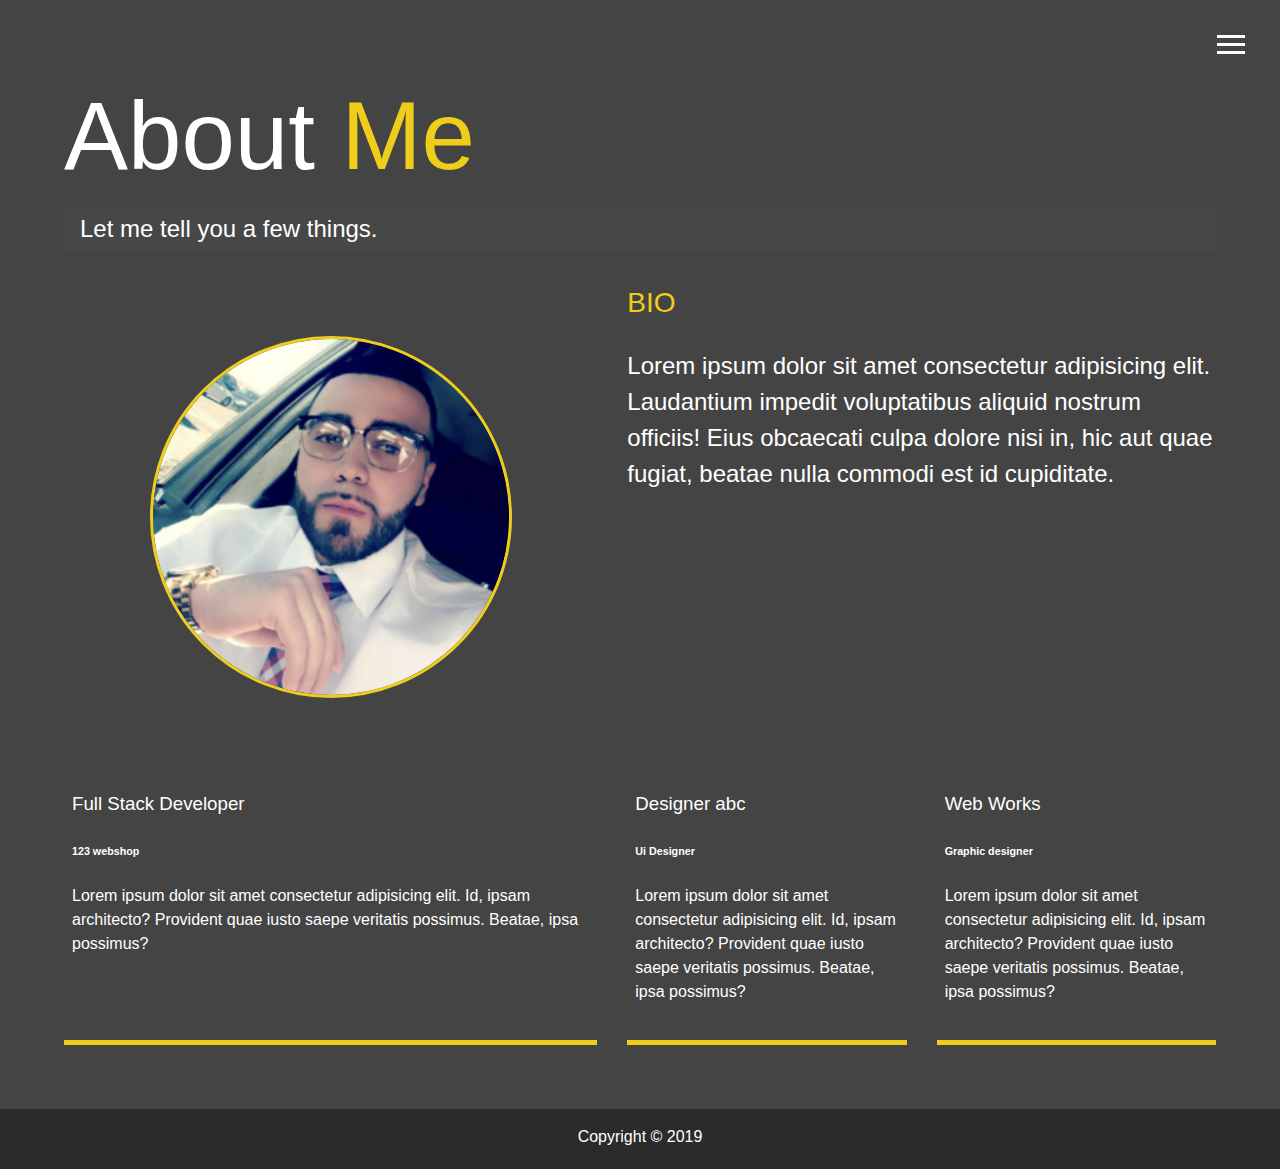
==== about.html @ 4a2ecdd3 "Updates" ====
<!DOCTYPE html>
   <html lang="en">
   <head>
       <meta charset="UTF-8">
       <meta name="viewport" content="width=device-width, initial-scale=1.0">
       <meta http-equiv="X-UA-Compatible" content="ie=edge">
       <link rel="stylesheet" href="https://use.fontawesome.com/releases/v5.8.1/css/all.css" integrity="sha384-50oBUHEmvpQ+1lW4y57PTFmhCaXp0ML5d60M1M7uH2+nqUivzIebhndOJK28anvf" crossorigin="anonymous">


       <link rel="stylesheet" href="css/main.css">
       <title>About Me</title>
   </head>
   <body>
     <div class="overlay"></div> 
      <header>
       <div class="menu-btn">
        <div class="btn-line"></div>
        <div class="btn-line"></div>
        <div class="btn-line"></div>
      </div>   
      <nav class="menu">
        <div class="menu-branding">  
            <div class="portrait"></div>
        </div>
        <ul class="menu-nav">
          <li class="nav-item">
              <a href="index.html" class="nav-link">Home</a>
              
          </li>    
          <li class="nav-item current">
              <a href="about.html" class="nav-link">About Me</a>
              
          </li>    
          <li class="nav-item">
              <a href="work.html" class="nav-link">MY Work</a>
              
          </li>    
          <li class="nav-item">
              <a href="contact.html" class="nav-link">How To Reach Me</a>
               
          </li>    
        </ul>
    </nav>

      </header>
      <main id="about">
           <h1 class="lg-heading">
              About <span class="text-secondary">Me</span>
          </h1>
          <h2 class="sm-heading">
              Let me tell you a few things.
          </h2>
          <div class="about-info">
              <img src="img/portrait.jpg" alt="David Gutierrez" 
              class="bio-image">
              
              <div class="bio">
                  <h3 class="text-secondary">BIO</h3>
                  <P> Lorem ipsum dolor sit amet consectetur adipisicing elit. 
                      Laudantium impedit voluptatibus aliquid nostrum officiis!
                        Eius obcaecati culpa dolore nisi in, hic aut quae fugiat,
                     beatae nulla commodi est id cupiditate.</P>
              </div>

              <div class="job job-1">
                  <h3>Full Stack Developer</h3>
                  <h6>123 webshop</h6>
                  <p>Lorem ipsum dolor sit amet consectetur adipisicing elit.
                       Id, ipsam 
                       architecto? Provident quae iusto saepe veritatis possimus.
                       Beatae, ipsa possimus?</p>
              </div>

              <div class="job job-2">
                    <h3>Designer abc</h3>
                    <h6>Ui Designer</h6>
                    <p>Lorem ipsum dolor sit amet consectetur adipisicing elit.
                         Id, ipsam architecto? Provident quae iusto saepe veritatis possimus.
                         Beatae, ipsa possimus?</p>
                </div>

                <div class="job job-3">
                        <h3>Web Works</h3>
                        <h6>Graphic designer</h6>
                        <p>Lorem ipsum dolor sit amet consectetur adipisicing elit.
                             Id, ipsam architecto? Provident quae iusto saepe veritatis possimus.
                             Beatae, ipsa possimus?</p>
                    </div>  
          </div>

          
          
      </main>

      <footer id="main-footer">
        Copyright &copy; 2019

      </footer>

    
      <script src="js/main.js"></script>
   </body>
   </html>
---- css/main.css ----
.menu-btn {
  position: absolute;
  z-index: 3;
  right: 35px;
  top: 35px;
  cursor: pointer;
  transition: all 0.5s ease-out; }
  .menu-btn .btn-line {
    width: 28px;
    height: 3px;
    margin: 0 0 5px 0;
    background: #fff;
    transition: all 0.5s ease-out; }
  .menu-btn.close {
    transform: rotate(180deg); }
    .menu-btn.close .btn-line:nth-child(1) {
      transform: rotate(45deg) translate(5px, 5px); }
    .menu-btn.close .btn-line:nth-child(2) {
      opacity: 0; }
    .menu-btn.close .btn-line:nth-child(3) {
      transform: rotate(-45deg) translate(7px, -6px); }

.menu {
  position: fixed;
  top: 0;
  width: 100%;
  opacity: 0.9;
  visibility: hidden; }
  .menu.show {
    visibility: visible; }
  .menu-branding, .menu-nav {
    display: flex;
    flex-flow: column wrap;
    align-items: center;
    justify-content: center;
    float: left;
    width: 50%;
    height: 100vh;
    overflow: hidden; }
  .menu-nav {
    margin: 0;
    padding: 0;
    background: #373737;
    list-style: none;
    transform: translate3d(0, -100%, 0);
    transition: all 0.5s ease-out; }
    .menu-nav.show {
      transform: translate3d(0, 0, 0); }
  .menu-branding {
    background: #444;
    transform: translate3d(0, 100%, 0);
    transition: all 0.5s ease-out; }
    .menu-branding.show {
      transform: translate3d(0, 0, 0); }
    .menu-branding .portrait {
      width: 250px;
      height: 250px;
      background: url("../img/portrait.jpg");
      border-radius: 50%;
      border: solid 3px #eece1a; }
  .menu .nav-item {
    transform: translate3d(600px, 0, 0);
    transition: all 0.5s ease-out; }
    .menu .nav-item.show {
      transform: translate3d(0, 0, 0); }
    .menu .nav-item.current > a {
      color: #eece1a; }
  .menu .nav-link {
    display: inline-block;
    position: relative;
    font-size: 30px;
    text-transform: uppercase;
    padding: 1rem 0;
    font-weight: 300;
    color: #fff;
    text-decoration: none;
    transition: all 0.5s ease-out; }
    .menu .nav-link:hover {
      color: #eece1a; }

.nav-item:nth-child(1) {
  transition-delay: 0.1s; }

.nav-item:nth-child(2) {
  transition-delay: 0.2s; }

.nav-item:nth-child(3) {
  transition-delay: 0.3s; }

.nav-item:nth-child(4) {
  transition-delay: 0.4s; }

* {
  box-sizing: border-box; }

body {
  background: #444;
  color: #fff;
  height: 100%;
  margin: 0;
  font-family: 'Segoe UI', Tahoma, Geneva, Verdana, sans-serif;
  line-height: 1.5; }
  body#bg-img {
    background: url(../img/background.jpg);
    background-attachment: fixed;
    background-size: cover; }
    body#bg-img .overlay {
      position: absolute;
      top: 0;
      right: 0;
      width: 100%;
      height: 100%;
      z-index: -1;
      background: rgba(68, 68, 68, 0.8); }

h1, h2, h3 {
  margin: 0;
  font-weight: 400; }
  h1.lg-heading, h2.lg-heading, h3.lg-heading {
    font-size: 6rem; }
  h1.sm-heading, h2.sm-heading, h3.sm-heading {
    margin-bottom: 2rem;
    padding: 0.2rem 1rem;
    background: rgba(73, 73, 73, 0.5); }

a {
  color: #fff;
  text-decoration: none; }

header {
  position: fixed;
  z-index: 2;
  width: 100%; }

.text-secondary {
  color: #eece1a; }

main {
  padding: 4rem;
  min-height: calc(100vh - 60px); }
  main .icons {
    margin-top: 1rem; }
    main .icons a {
      padding: 0.4rem; }
      main .icons a:hover {
        color: #eece1a;
        transition: all 0.5s ease-out; }
  main#home {
    overflow: hidden; }
    main#home h1 {
      margin-top: 20vh; }

.about-info {
  display: grid;
  grid-gap: 30px;
  grid-template-areas: 'bioimage bio bio' 'job1 job2 job3';
  grid-template-columns: repeat 3, 1fr; }
  .about-info .bio-image {
    grid-area: bioimage;
    margin: auto;
    height: 77%;
    border-radius: 50%;
    border: #eece1a 3px solid; }
  .about-info .bio {
    grid-area: bio;
    font-size: 1.5rem; }
  .about-info .job-1 {
    grid-area: job1; }
  .about-info .job-2 {
    grid-area: job2; }
  .about-info .job-3 {
    grid-area: job3; }
  .about-info .job {
    background: lighten #444, 5;
    padding: 0.5rem;
    border-bottom: #eece1a 5px solid; }

.projects {
  display: grid;
  grid-gap: 0.7rem;
  grid-template-columns: repeat(3, 1fr); }
  .projects img {
    width: 100%;
    border: 3px #fff solid; }
    .projects img:hover {
      opacity: 0.5;
      border-color: #eece1a;
      transition: all 0.5s ease-out; }

.boxes {
  display: flex;
  flex-wrap: wrap;
  justify-content: space-evenly;
  align-items: center;
  margin-top: 1rem; }
  .boxes div {
    font-size: 2rem;
    border: 3px #fff solid;
    padding: 1.5rem 2.5;
    margin-bottom: 3rem;
    transition: all 0.5s ease-out; }
    .boxes div:hover {
      padding: 0.5rem 1.5rem;
      background: black;
      color: set-text-color black; }
      .boxes div:hover sapn {
        color: set-text-color black; }

.btn, .btn-dark, .btn-light {
  display: block;
  padding: 0.5rem 1rem;
  border: 0;
  margin-bottom: 0.3rem; }
  .btn:hover, .btn-dark:hover, .btn-light:hover {
    background: #eece1a;
    color: set-text-color(#eece1a); }

.btn-dark {
  background: dlighten #444, 50;
  color: #fff; }

.btn-light {
  background: darken #444, 50;
  color: #fff; }

#main-footer {
  text-align: center;
  padding: 1rem;
  background: #2b2b2b;
  height: 60px; }

@media screen and (min-width: 1171px) {
  .projects {
    grid-template-columns: repeat 4, 1fr; } }

@media screen and (min-width: 769) and (max-width: 1170px) {
  grid-template-columns: repeat 3, 1fr; }

@media screen and (max-width: 768px) {
  main {
    align-items: center;
    text-align: center; }
    main .lg-heading {
      line-height: 1;
      margin-bottom: 1rem; }
  ul.menu-nav,
  div.menu-branding {
    float: none;
    width: 100%;
    min-height: 0; }
    ul.menu-nav.show,
    div.menu-branding.show {
      transform: translate3d(0, 0, 0); }
  .menu-nav {
    height: 75vh;
    transform: translate3d(-100%, 0, 0);
    font-size: 24px; }
  .menu-branding {
    height: 25vh;
    transform: translate3d(100%, 0, 0); }
    .menu-branding .portrait {
      background: url("../img/portrait_small.jpg");
      width: 150px;
      height: 150px; }
  .about-info {
    grid-template-areas: 'bioimage' 'bio' 'job1' 'job2' 'job3';
    grid-template-columns: 1fr; }
  .projects {
    grid-template-columns: repeat 2, 1fr; } }

@media screen and (max-width: 500px) {
  main#home h1 {
    margin-top: 10vh; }
  .projects {
    grid-template-columns: 1fr; } }
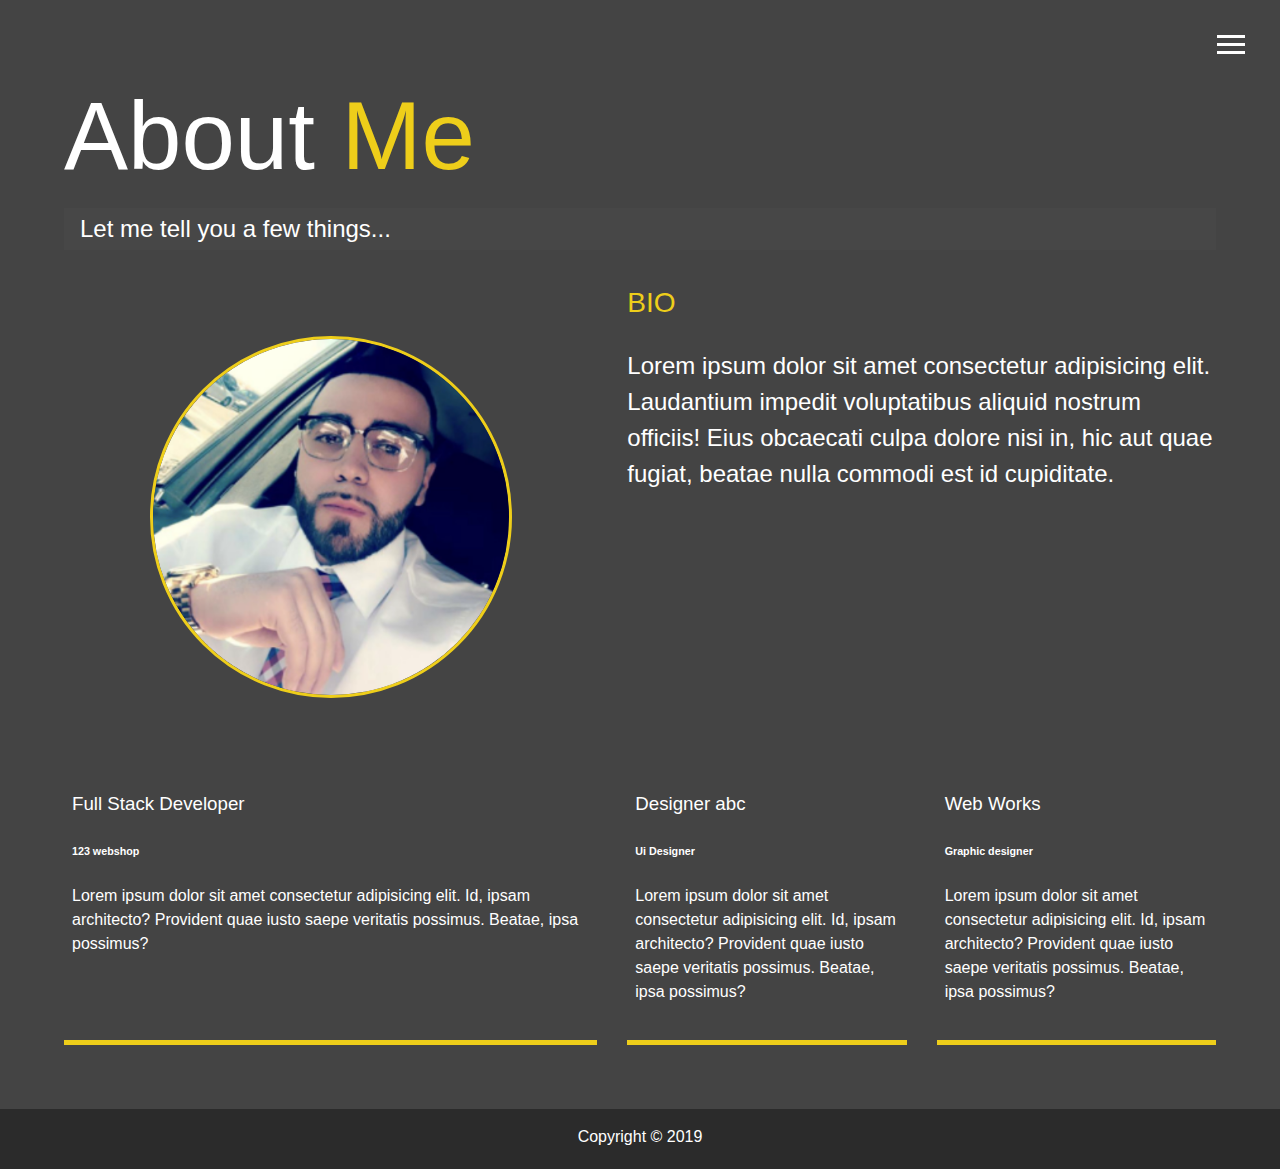
==== commit e32b6407: "Update about.html" ====
--- a/about.html
+++ b/about.html
@@ -48,7 +48,7 @@
               About <span class="text-secondary">Me</span>
           </h1>
           <h2 class="sm-heading">
-              Let me tell you a few things.
+              Let me tell you a few things...
           </h2>
           <div class="about-info">
               <img src="img/portrait.jpg" alt="David Gutierrez" 
@@ -100,4 +100,4 @@
     
       <script src="js/main.js"></script>
    </body>
-   </html>+   </html>
--- a/css/main.css
+++ b/css/main.css
@@ -55,7 +55,7 @@
     .menu-branding .portrait {
       width: 250px;
       height: 250px;
-      background: url("../img/portrait.jpg");
+      background: url("../img/port11.jpg");
       border-radius: 50%;
       border: solid 3px #eece1a; }
   .menu .nav-item {
@@ -259,7 +259,7 @@
     height: 25vh;
     transform: translate3d(100%, 0, 0); }
     .menu-branding .portrait {
-      background: url("../img/portrait_small.jpg");
+      background: url("../img/port11.jpg");
       width: 150px;
       height: 150px; }
   .about-info {
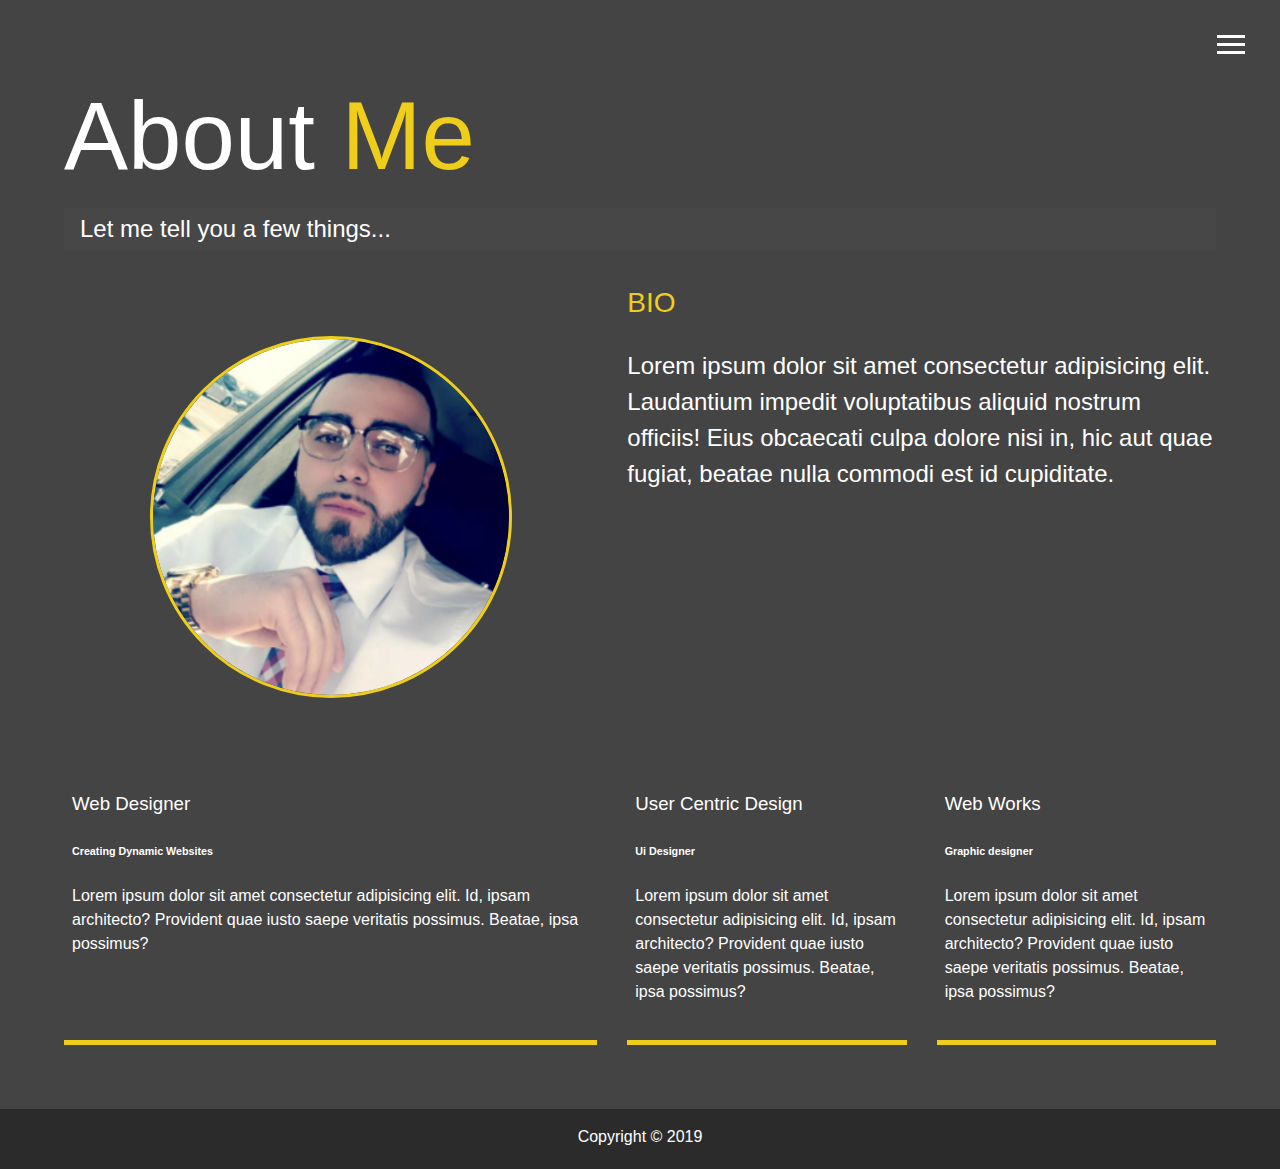
==== commit 4ba09b8d: "Update about.html" ====
--- a/about.html
+++ b/about.html
@@ -63,8 +63,8 @@
               </div>
 
               <div class="job job-1">
-                  <h3>Full Stack Developer</h3>
-                  <h6>123 webshop</h6>
+                  <h3>Web Designer</h3>
+                  <h6>Creating Dynamic Websites</h6>
                   <p>Lorem ipsum dolor sit amet consectetur adipisicing elit.
                        Id, ipsam 
                        architecto? Provident quae iusto saepe veritatis possimus.
@@ -72,7 +72,7 @@
               </div>
 
               <div class="job job-2">
-                    <h3>Designer abc</h3>
+                    <h3>User Centric Design</h3>
                     <h6>Ui Designer</h6>
                     <p>Lorem ipsum dolor sit amet consectetur adipisicing elit.
                          Id, ipsam architecto? Provident quae iusto saepe veritatis possimus.
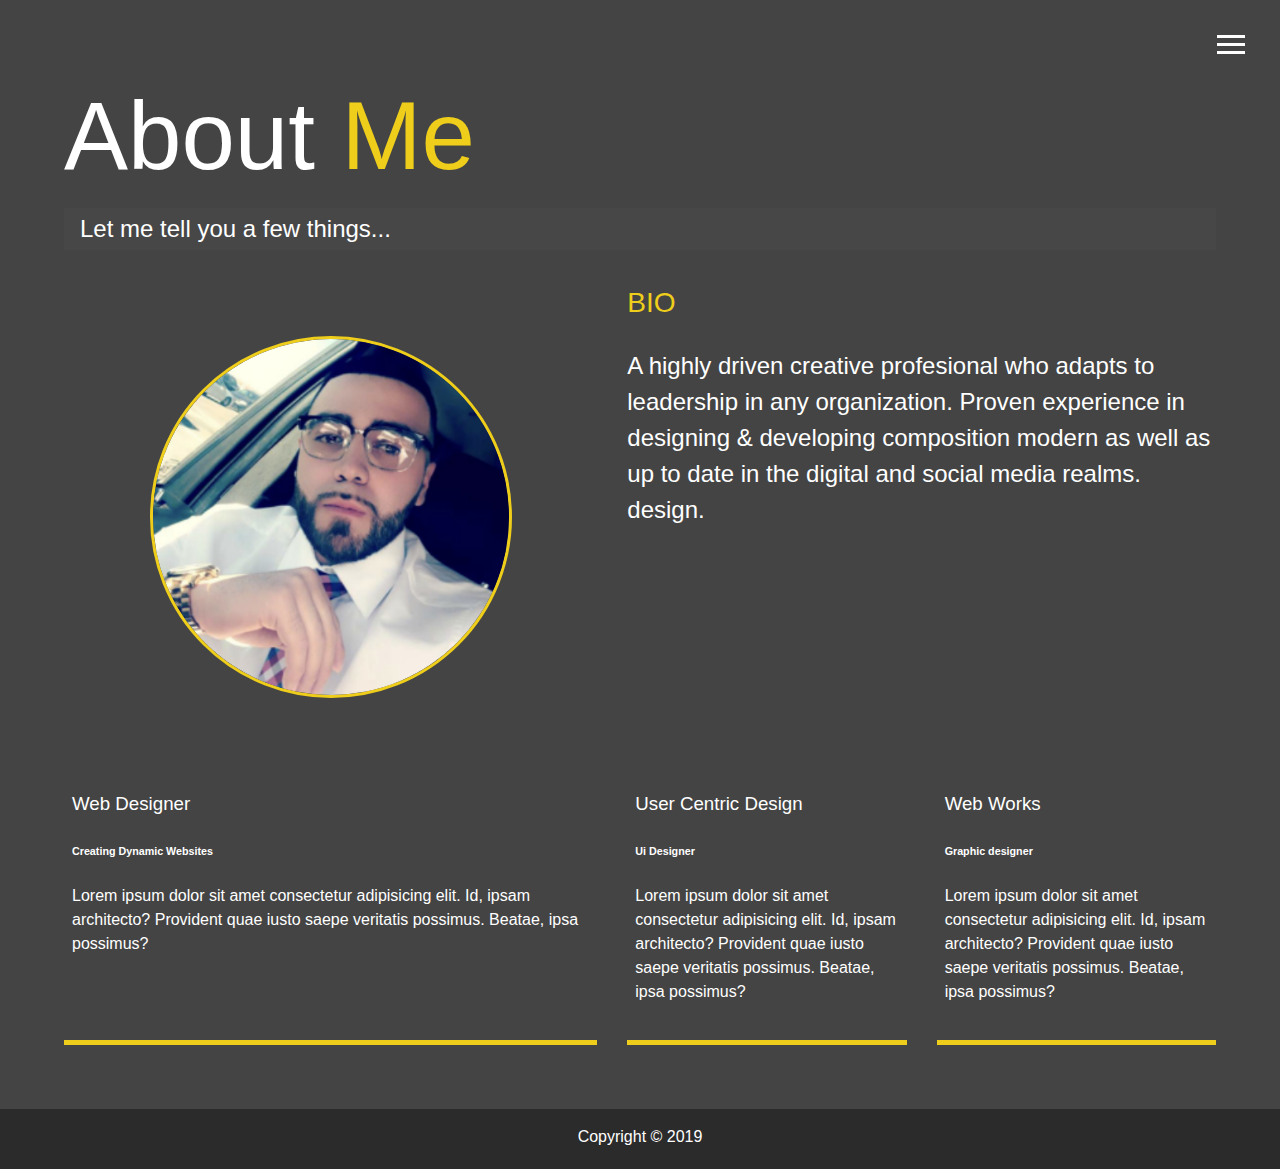
==== commit f94598b6: "Update about.html" ====
--- a/about.html
+++ b/about.html
@@ -56,10 +56,9 @@
               
               <div class="bio">
                   <h3 class="text-secondary">BIO</h3>
-                  <P> Lorem ipsum dolor sit amet consectetur adipisicing elit. 
-                      Laudantium impedit voluptatibus aliquid nostrum officiis!
-                        Eius obcaecati culpa dolore nisi in, hic aut quae fugiat,
-                     beatae nulla commodi est id cupiditate.</P>
+                  <P> A highly driven creative profesional who adapts to leadership in any organization. 
+                     Proven experience in designing & developing composition modern as well as up to date
+                     in the digital and social media realms. design.</P>
               </div>
 
               <div class="job job-1">
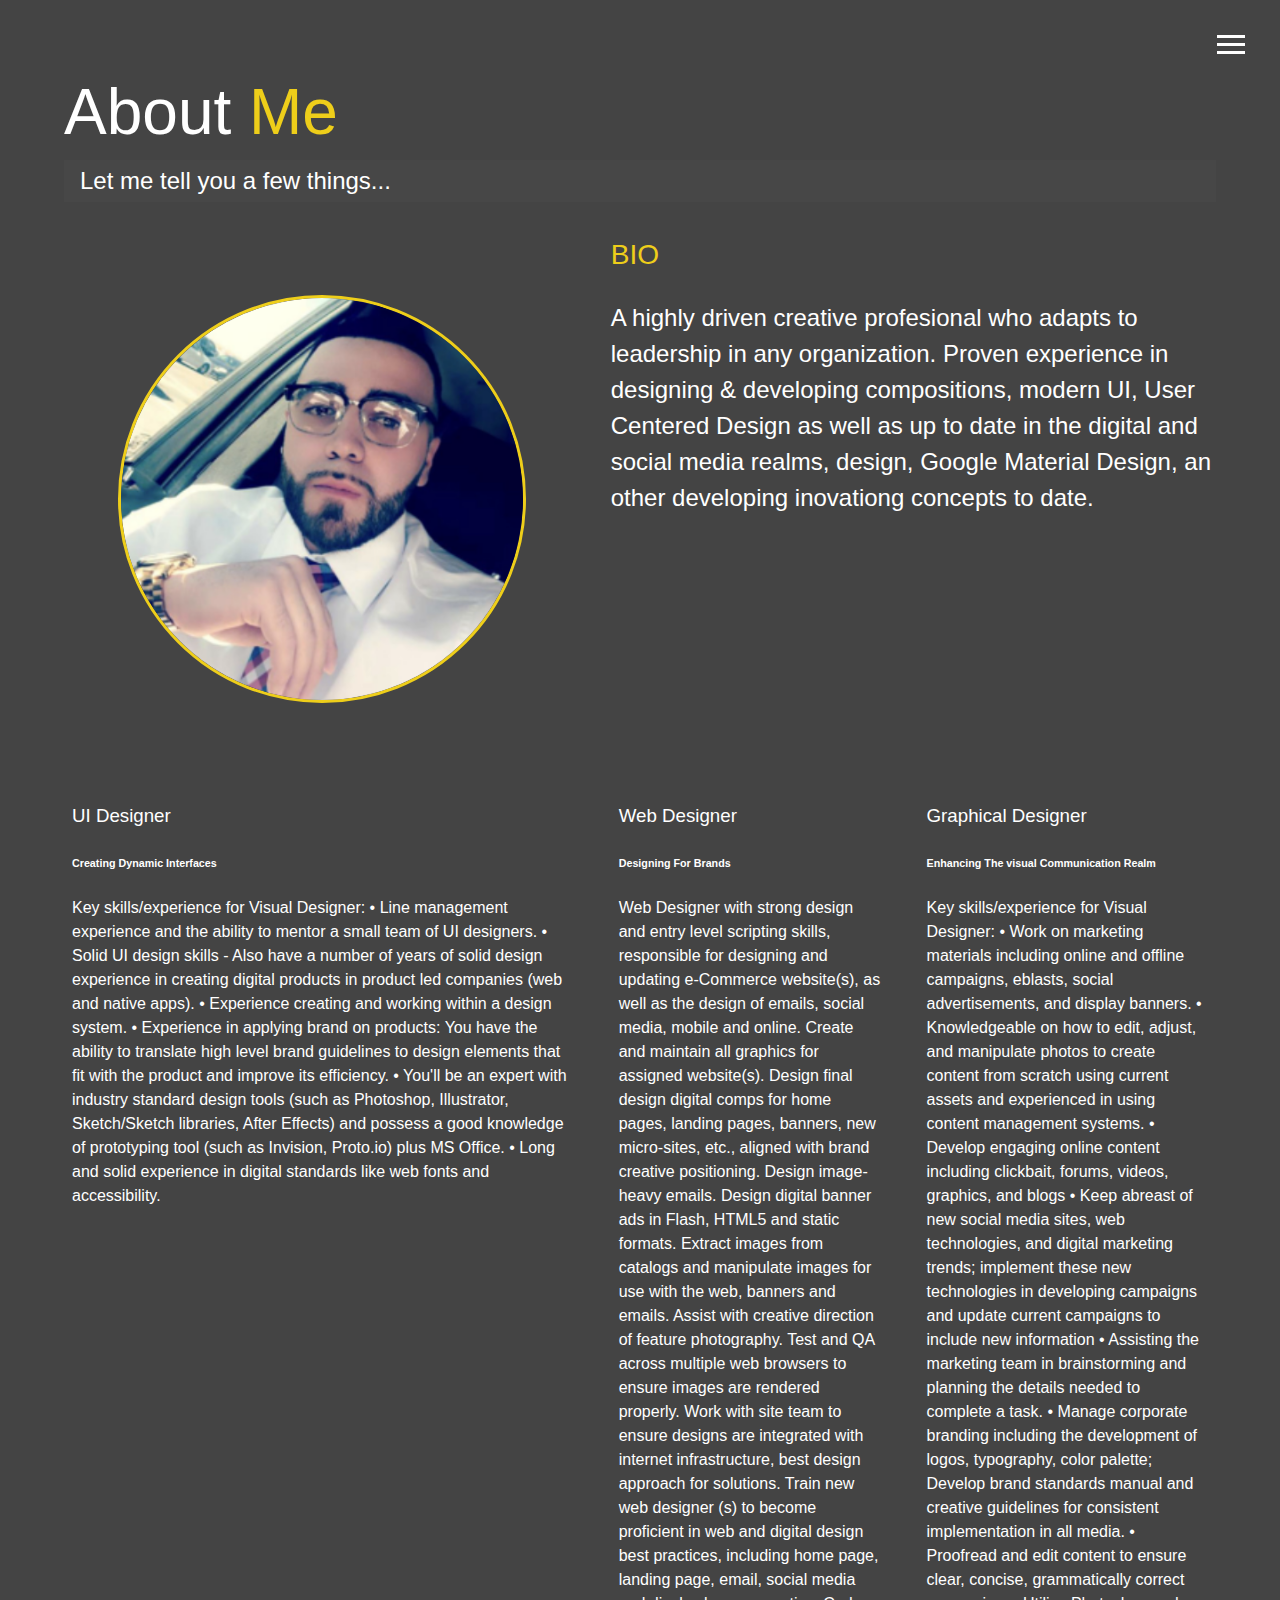
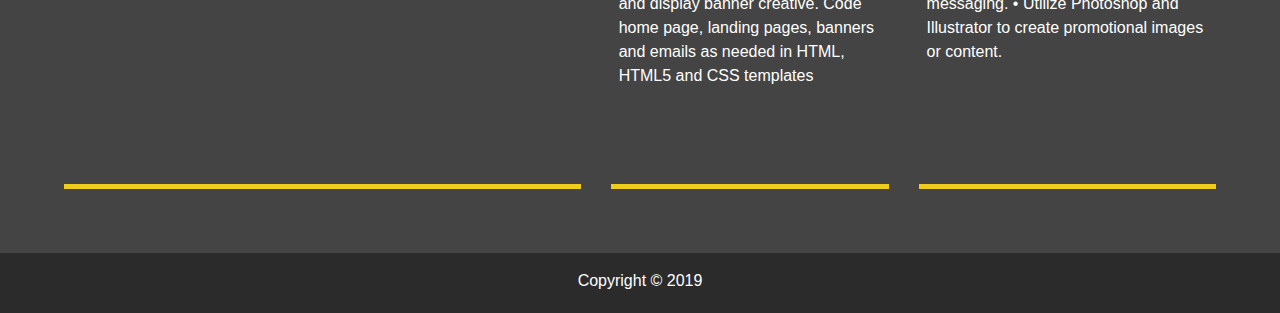
==== commit 7f76b6de: "Update about.html" ====
--- a/about.html
+++ b/about.html
@@ -57,33 +57,49 @@
               <div class="bio">
                   <h3 class="text-secondary">BIO</h3>
                   <P> A highly driven creative profesional who adapts to leadership in any organization. 
-                     Proven experience in designing & developing composition modern as well as up to date
-                     in the digital and social media realms. design.</P>
+                     Proven experience in designing & developing compositions,  modern UI, User Centered Design as well as up to date
+                     in the digital and social media realms, design, Google Material Design, an other developing inovationg concepts to date. </P>
               </div>
 
               <div class="job job-1">
-                  <h3>Web Designer</h3>
-                  <h6>Creating Dynamic Websites</h6>
-                  <p>Lorem ipsum dolor sit amet consectetur adipisicing elit.
-                       Id, ipsam 
-                       architecto? Provident quae iusto saepe veritatis possimus.
-                       Beatae, ipsa possimus?</p>
+                  <h3>UI Designer</h3>
+                  <h6>Creating Dynamic Interfaces</h6>
+                  <p>Key skills/experience for Visual Designer:
+• Line management experience and the ability to mentor a small team of UI designers.
+• Solid UI design skills - Also have a number of years of solid design experience in creating digital products in product led companies (web and native apps).
+• Experience creating and working within a design system.
+• Experience in applying brand on products: You have the ability to translate high level brand guidelines to design elements that fit with the product and improve its efficiency.
+• You'll be an expert with industry standard design tools (such as Photoshop, Illustrator, Sketch/Sketch libraries, After Effects) and possess a good knowledge of prototyping tool (such as Invision, Proto.io) plus MS Office.
+• Long and solid experience in digital standards like web fonts and accessibility.
+</p>
               </div>
 
               <div class="job job-2">
-                    <h3>User Centric Design</h3>
-                    <h6>Ui Designer</h6>
-                    <p>Lorem ipsum dolor sit amet consectetur adipisicing elit.
-                         Id, ipsam architecto? Provident quae iusto saepe veritatis possimus.
-                         Beatae, ipsa possimus?</p>
+                    <h3>Web Designer</h3>
+                    <h6>Designing For Brands</h6>
+                    <p>Web Designer with strong design and entry level scripting skills, responsible for designing and updating e-Commerce website(s), as well as the design of emails, social media, mobile and online.
+Create and maintain all graphics for assigned website(s).
+Design final design digital comps for home pages, landing pages, banners, new micro-sites, etc., aligned with brand creative positioning.
+Design image-heavy emails. Design digital banner ads in Flash, HTML5 and static formats.
+Extract images from catalogs and manipulate images for use with the web, banners and emails.
+Assist with creative direction of feature photography.
+Test and QA across multiple web browsers to ensure images are rendered properly.
+Work with site team to ensure designs are integrated with internet infrastructure, best design approach for solutions.
+Train new web designer (s) to become proficient in web and digital design best practices, including home page, landing page, email, social media and display banner creative. Code home page, landing pages, banners and emails as needed in HTML, HTML5 and CSS templates</p>
                 </div>
 
                 <div class="job job-3">
-                        <h3>Web Works</h3>
-                        <h6>Graphic designer</h6>
-                        <p>Lorem ipsum dolor sit amet consectetur adipisicing elit.
-                             Id, ipsam architecto? Provident quae iusto saepe veritatis possimus.
-                             Beatae, ipsa possimus?</p>
+                        <h3>Graphical Designer</h3>
+                        <h6>Enhancing The visual Communication Realm</h6>
+                        <p>Key skills/experience for Visual Designer:
+• Work on marketing materials including online and offline campaigns, eblasts, social advertisements, and display banners.
+• Knowledgeable on how to edit, adjust, and manipulate photos to create content from scratch using current assets and experienced in using content management systems.
+• Develop engaging online content including clickbait, forums, videos, graphics, and blogs
+• Keep abreast of new social media sites, web technologies, and digital marketing trends; implement these new technologies in developing campaigns and update current campaigns to include new information
+• Assisting the marketing team in brainstorming and planning the details needed to complete a task.
+• Manage corporate branding including the development of logos, typography, color palette; Develop brand standards manual and creative guidelines for consistent implementation in all media.
+• Proofread and edit content to ensure clear, concise, grammatically correct messaging.
+• Utilize Photoshop and Illustrator to create promotional images or content.</p>
                     </div>  
           </div>
 
--- a/css/main.css
+++ b/css/main.css
@@ -98,7 +98,8 @@
   color: #fff;
   height: 100%;
   margin: 0;
-  font-family: 'Segoe UI', Tahoma, Geneva, Verdana, sans-serif;
+  font-family: -apple-system, BlinkMacSystemFont, 
+        'Segoe UI', Roboto, Oxygen, Ubuntu, Cantarell, 'Open Sans', 'Helvetica Neue', sans-serif;
   line-height: 1.5; }
   body#bg-img {
     background: url(../img/background.jpg);
@@ -117,7 +118,7 @@
   margin: 0;
   font-weight: 400; }
   h1.lg-heading, h2.lg-heading, h3.lg-heading {
-    font-size: 6rem; }
+    font-size: 4rem; }
   h1.sm-heading, h2.sm-heading, h3.sm-heading {
     margin-bottom: 2rem;
     padding: 0.2rem 1rem;
